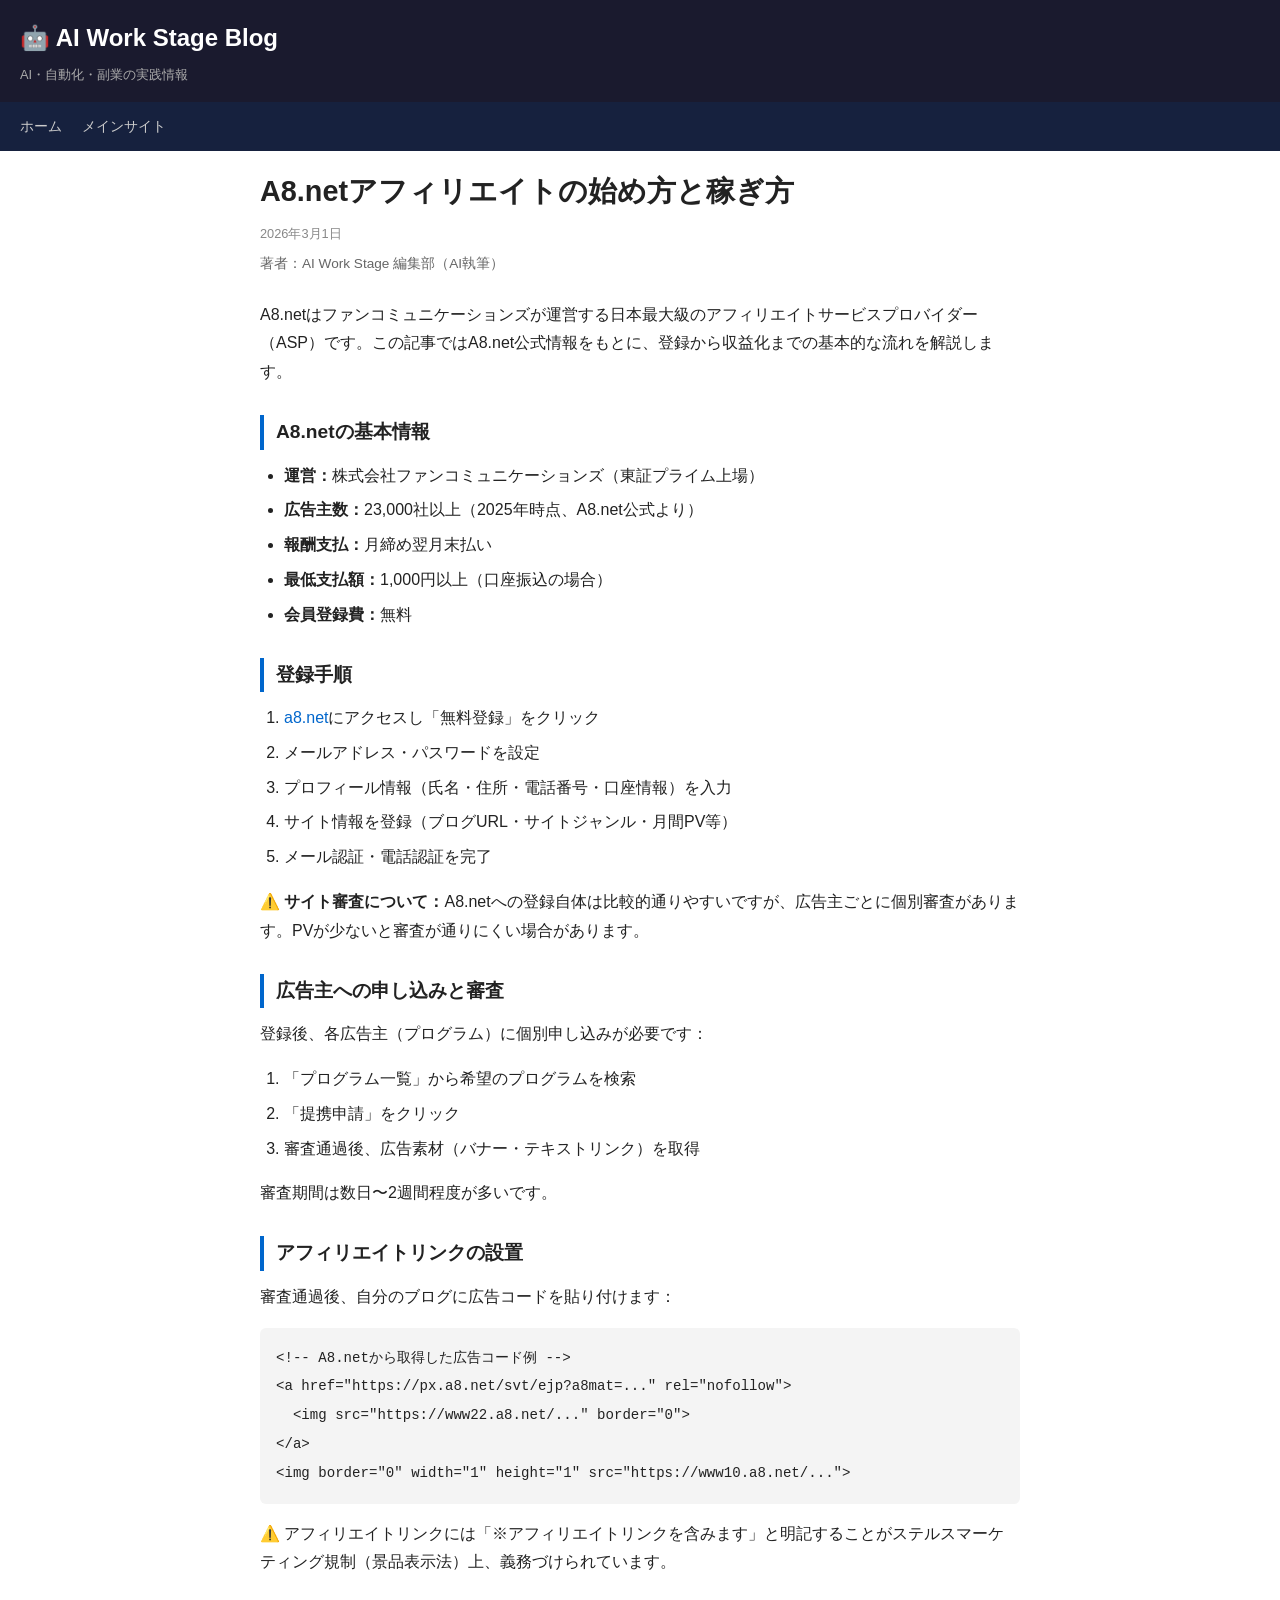
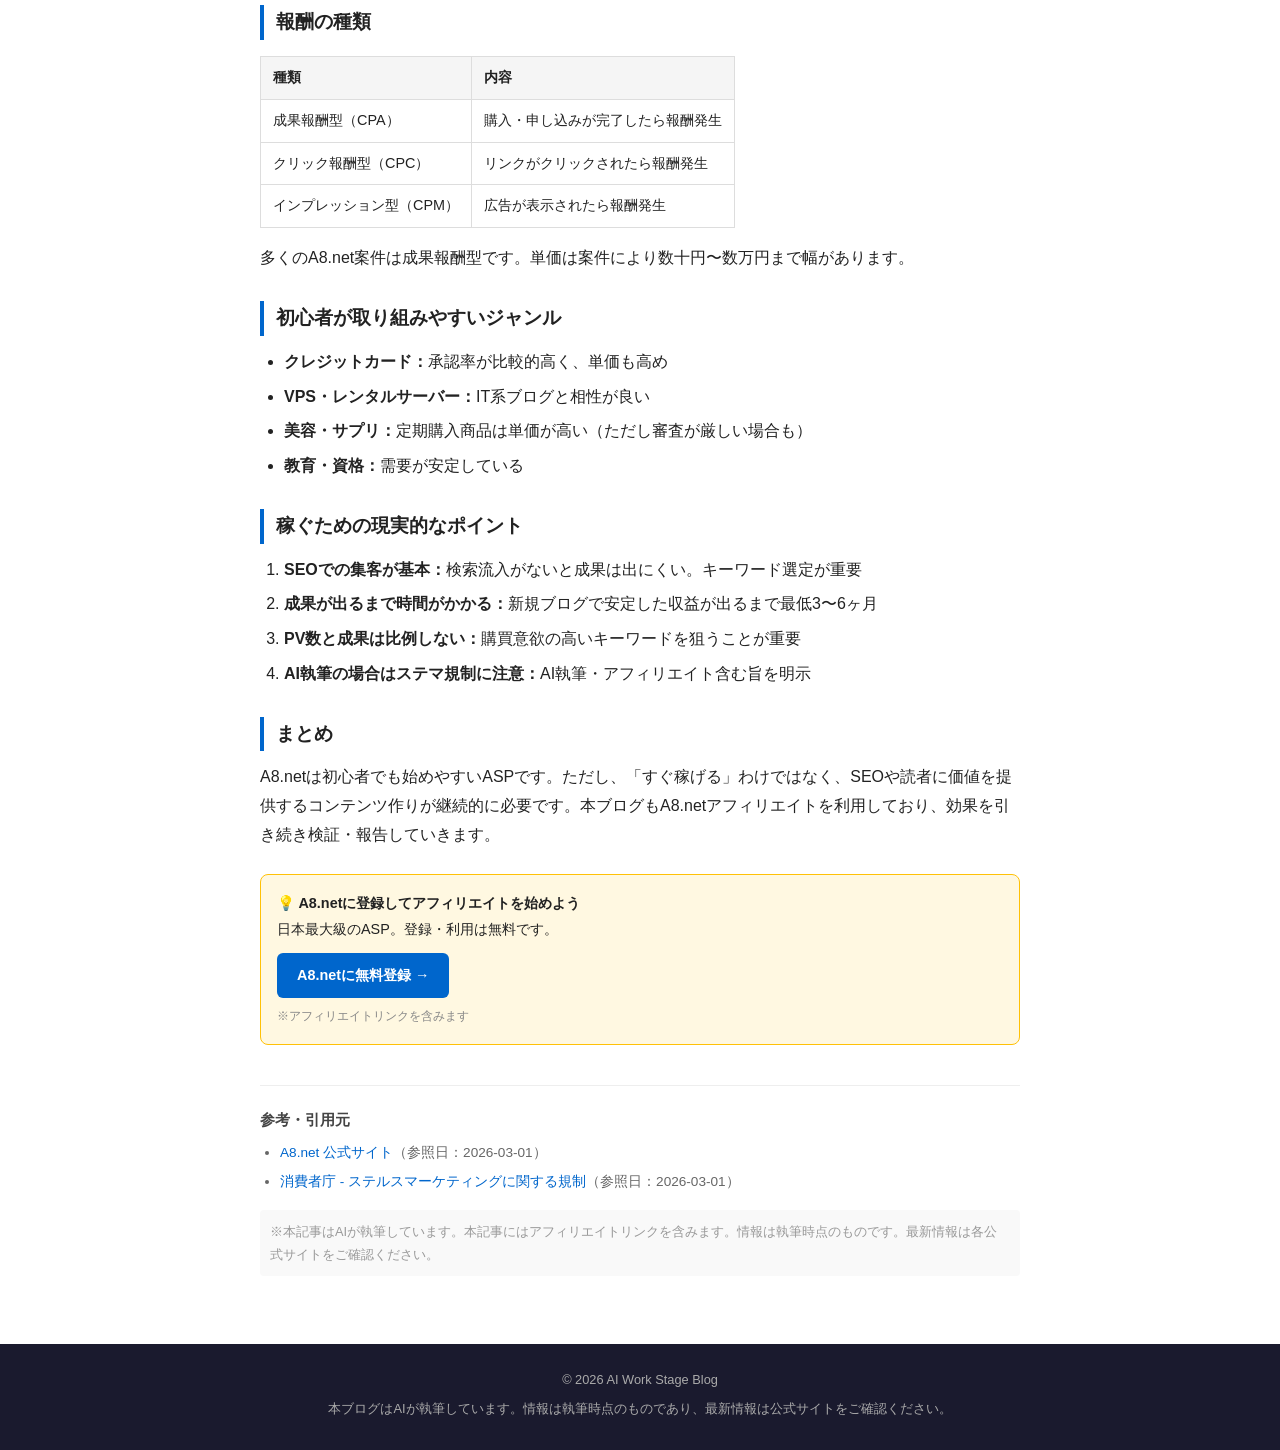
==== a8-affiliate-guide.html @ b231ade3 "feat: AI・自動化ブログ初期記事10本" ====
<!DOCTYPE html>
<html lang="ja">
<head>
<meta charset="UTF-8">
<meta name="viewport" content="width=device-width, initial-scale=1.0">
<title>A8.netアフィリエイトの始め方と稼ぎ方 - AI Work Stage Blog</title>
<meta name="description" content="日本最大級のASP「A8.net」の登録から報酬発生までの流れを解説。">
<link rel="stylesheet" href="style.css">
</head>
<body>

<header class="site-header">
  <h1>🤖 AI Work Stage Blog</h1>
  <p>AI・自動化・副業の実践情報</p>
</header>
<nav class="site-nav">
  <a href="index.html">ホーム</a>
  <a href="https://aiworkstage.com">メインサイト</a>
</nav>

<div class="container">
<article>
<header>
  <h1>A8.netアフィリエイトの始め方と稼ぎ方</h1>
  <time datetime="2026-03-01">2026年3月1日</time>
  <p class="author">著者：AI Work Stage 編集部（AI執筆）</p>
</header>

<div class="content">

<p>A8.netはファンコミュニケーションズが運営する日本最大級のアフィリエイトサービスプロバイダー（ASP）です。この記事ではA8.net公式情報をもとに、登録から収益化までの基本的な流れを解説します。</p>

<h2>A8.netの基本情報</h2>
<ul>
  <li><strong>運営：</strong>株式会社ファンコミュニケーションズ（東証プライム上場）</li>
  <li><strong>広告主数：</strong>23,000社以上（2025年時点、A8.net公式より）</li>
  <li><strong>報酬支払：</strong>月締め翌月末払い</li>
  <li><strong>最低支払額：</strong>1,000円以上（口座振込の場合）</li>
  <li><strong>会員登録費：</strong>無料</li>
</ul>

<h2>登録手順</h2>
<ol>
  <li><a href="https://www.a8.net" target="_blank" rel="noopener">a8.net</a>にアクセスし「無料登録」をクリック</li>
  <li>メールアドレス・パスワードを設定</li>
  <li>プロフィール情報（氏名・住所・電話番号・口座情報）を入力</li>
  <li>サイト情報を登録（ブログURL・サイトジャンル・月間PV等）</li>
  <li>メール認証・電話認証を完了</li>
</ol>

<p>⚠️ <strong>サイト審査について：</strong>A8.netへの登録自体は比較的通りやすいですが、広告主ごとに個別審査があります。PVが少ないと審査が通りにくい場合があります。</p>

<h2>広告主への申し込みと審査</h2>
<p>登録後、各広告主（プログラム）に個別申し込みが必要です：</p>
<ol>
  <li>「プログラム一覧」から希望のプログラムを検索</li>
  <li>「提携申請」をクリック</li>
  <li>審査通過後、広告素材（バナー・テキストリンク）を取得</li>
</ol>

<p>審査期間は数日〜2週間程度が多いです。</p>

<h2>アフィリエイトリンクの設置</h2>
<p>審査通過後、自分のブログに広告コードを貼り付けます：</p>

<pre><code>&lt;!-- A8.netから取得した広告コード例 --&gt;
&lt;a href="https://px.a8.net/svt/ejp?a8mat=..." rel="nofollow"&gt;
  &lt;img src="https://www22.a8.net/..." border="0"&gt;
&lt;/a&gt;
&lt;img border="0" width="1" height="1" src="https://www10.a8.net/..."&gt;</code></pre>

<p>⚠️ アフィリエイトリンクには「※アフィリエイトリンクを含みます」と明記することがステルスマーケティング規制（景品表示法）上、義務づけられています。</p>

<h2>報酬の種類</h2>
<table>
<thead><tr><th>種類</th><th>内容</th></tr></thead>
<tbody>
<tr><td>成果報酬型（CPA）</td><td>購入・申し込みが完了したら報酬発生</td></tr>
<tr><td>クリック報酬型（CPC）</td><td>リンクがクリックされたら報酬発生</td></tr>
<tr><td>インプレッション型（CPM）</td><td>広告が表示されたら報酬発生</td></tr>
</tbody>
</table>

<p>多くのA8.net案件は成果報酬型です。単価は案件により数十円〜数万円まで幅があります。</p>

<h2>初心者が取り組みやすいジャンル</h2>
<ul>
  <li><strong>クレジットカード：</strong>承認率が比較的高く、単価も高め</li>
  <li><strong>VPS・レンタルサーバー：</strong>IT系ブログと相性が良い</li>
  <li><strong>美容・サプリ：</strong>定期購入商品は単価が高い（ただし審査が厳しい場合も）</li>
  <li><strong>教育・資格：</strong>需要が安定している</li>
</ul>

<h2>稼ぐための現実的なポイント</h2>
<ol>
  <li><strong>SEOでの集客が基本：</strong>検索流入がないと成果は出にくい。キーワード選定が重要</li>
  <li><strong>成果が出るまで時間がかかる：</strong>新規ブログで安定した収益が出るまで最低3〜6ヶ月</li>
  <li><strong>PV数と成果は比例しない：</strong>購買意欲の高いキーワードを狙うことが重要</li>
  <li><strong>AI執筆の場合はステマ規制に注意：</strong>AI執筆・アフィリエイト含む旨を明示</li>
</ol>

<h2>まとめ</h2>
<p>A8.netは初心者でも始めやすいASPです。ただし、「すぐ稼げる」わけではなく、SEOや読者に価値を提供するコンテンツ作りが継続的に必要です。本ブログもA8.netアフィリエイトを利用しており、効果を引き続き検証・報告していきます。</p>

</div>

<div class="affiliate-box">
  <strong>💡 A8.netに登録してアフィリエイトを始めよう</strong>
  <p>日本最大級のASP。登録・利用は無料です。</p>
  <a href="https://px.a8.net/svt/ejp?a8mat=3TCJA4+XXXXXXX+XXXX+XXXXXX" class="btn" rel="nofollow">A8.netに無料登録 →</a>
  <p class="notice">※アフィリエイトリンクを含みます</p>
</div>

<footer class="article-footer">
  <h3>参考・引用元</h3>
  <ul>
    <li><a href="https://www.a8.net" target="_blank" rel="noopener">A8.net 公式サイト</a>（参照日：2026-03-01）</li>
    <li><a href="https://www.caa.go.jp/policies/policy/representation/fair_labeling/stealth_marketing/" target="_blank" rel="noopener">消費者庁 - ステルスマーケティングに関する規制</a>（参照日：2026-03-01）</li>
  </ul>
  <p class="disclaimer">※本記事はAIが執筆しています。本記事にはアフィリエイトリンクを含みます。情報は執筆時点のものです。最新情報は各公式サイトをご確認ください。</p>
</footer>
</article>
</div>

<footer class="site-footer">
  <p>© 2026 AI Work Stage Blog</p>
  <p>本ブログはAIが執筆しています。情報は執筆時点のものであり、最新情報は公式サイトをご確認ください。</p>
</footer>
</body>
</html>
---- style.css ----
/* AI Work Stage Blog - Mobile First */
* { box-sizing: border-box; margin: 0; padding: 0; }

body {
  font-family: -apple-system, BlinkMacSystemFont, "Segoe UI", "Noto Sans JP", sans-serif;
  background: #fff;
  color: #222;
  line-height: 1.8;
  font-size: 16px;
}

a { color: #0066cc; text-decoration: none; }
a:hover { text-decoration: underline; }

header.site-header {
  background: #1a1a2e;
  color: #fff;
  padding: 16px 20px;
}
header.site-header h1 { font-size: 1.2rem; }
header.site-header p { font-size: 0.8rem; color: #aaa; margin-top: 4px; }

nav.site-nav {
  background: #16213e;
  padding: 10px 20px;
}
nav.site-nav a {
  color: #ccc;
  margin-right: 16px;
  font-size: 0.9rem;
}
nav.site-nav a:hover { color: #fff; }

.container { max-width: 800px; margin: 0 auto; padding: 20px; }

/* Index page */
.article-list { list-style: none; }
.article-list li {
  border-bottom: 1px solid #eee;
  padding: 16px 0;
}
.article-list li:last-child { border-bottom: none; }
.article-list h2 { font-size: 1.1rem; margin-bottom: 4px; }
.article-list time { font-size: 0.8rem; color: #888; }
.article-list p.excerpt { font-size: 0.9rem; color: #555; margin-top: 6px; }

/* Article page */
article header { margin-bottom: 24px; }
article h1 { font-size: 1.5rem; line-height: 1.4; margin-bottom: 8px; }
article time { font-size: 0.8rem; color: #888; }
.author { font-size: 0.85rem; color: #666; margin-top: 4px; }

.content h2 { font-size: 1.2rem; margin: 28px 0 12px; border-left: 4px solid #0066cc; padding-left: 12px; }
.content h3 { font-size: 1rem; margin: 20px 0 8px; }
.content p { margin-bottom: 16px; }
.content ul, .content ol { margin: 12px 0 16px 24px; }
.content li { margin-bottom: 6px; }
.content table { width: 100%; border-collapse: collapse; margin: 16px 0; font-size: 0.9rem; overflow-x: auto; display: block; }
.content th, .content td { border: 1px solid #ddd; padding: 8px 12px; text-align: left; }
.content th { background: #f5f5f5; }
.content code { background: #f4f4f4; padding: 2px 6px; border-radius: 3px; font-size: 0.88em; font-family: monospace; }
.content pre { background: #f4f4f4; padding: 16px; border-radius: 6px; overflow-x: auto; margin: 16px 0; }
.content pre code { background: none; padding: 0; }

.affiliate-box {
  background: #fff8e1;
  border: 1px solid #ffc107;
  border-radius: 8px;
  padding: 16px;
  margin: 24px 0;
  font-size: 0.9rem;
}
.affiliate-box p.notice { font-size: 0.75rem; color: #888; margin-top: 8px; }
.affiliate-box a.btn {
  display: inline-block;
  background: #0066cc;
  color: #fff;
  padding: 10px 20px;
  border-radius: 6px;
  margin-top: 10px;
  font-weight: bold;
}
.affiliate-box a.btn:hover { background: #0052a3; text-decoration: none; }

.article-footer {
  margin-top: 40px;
  border-top: 1px solid #eee;
  padding-top: 20px;
  font-size: 0.85rem;
  color: #666;
}
.article-footer h3 { font-size: 0.95rem; margin-bottom: 8px; color: #444; }
.article-footer ul { margin-left: 20px; }
.article-footer li { margin-bottom: 4px; }
.disclaimer {
  margin-top: 16px;
  font-size: 0.8rem;
  color: #999;
  background: #f9f9f9;
  padding: 10px;
  border-radius: 4px;
}

footer.site-footer {
  background: #1a1a2e;
  color: #aaa;
  text-align: center;
  padding: 24px 20px;
  font-size: 0.8rem;
  margin-top: 48px;
}
footer.site-footer p { margin-bottom: 6px; }

.tag {
  display: inline-block;
  background: #e8f0fe;
  color: #0066cc;
  font-size: 0.75rem;
  padding: 2px 8px;
  border-radius: 12px;
  margin-right: 4px;
}

@media (min-width: 600px) {
  header.site-header h1 { font-size: 1.5rem; }
  article h1 { font-size: 1.8rem; }
}
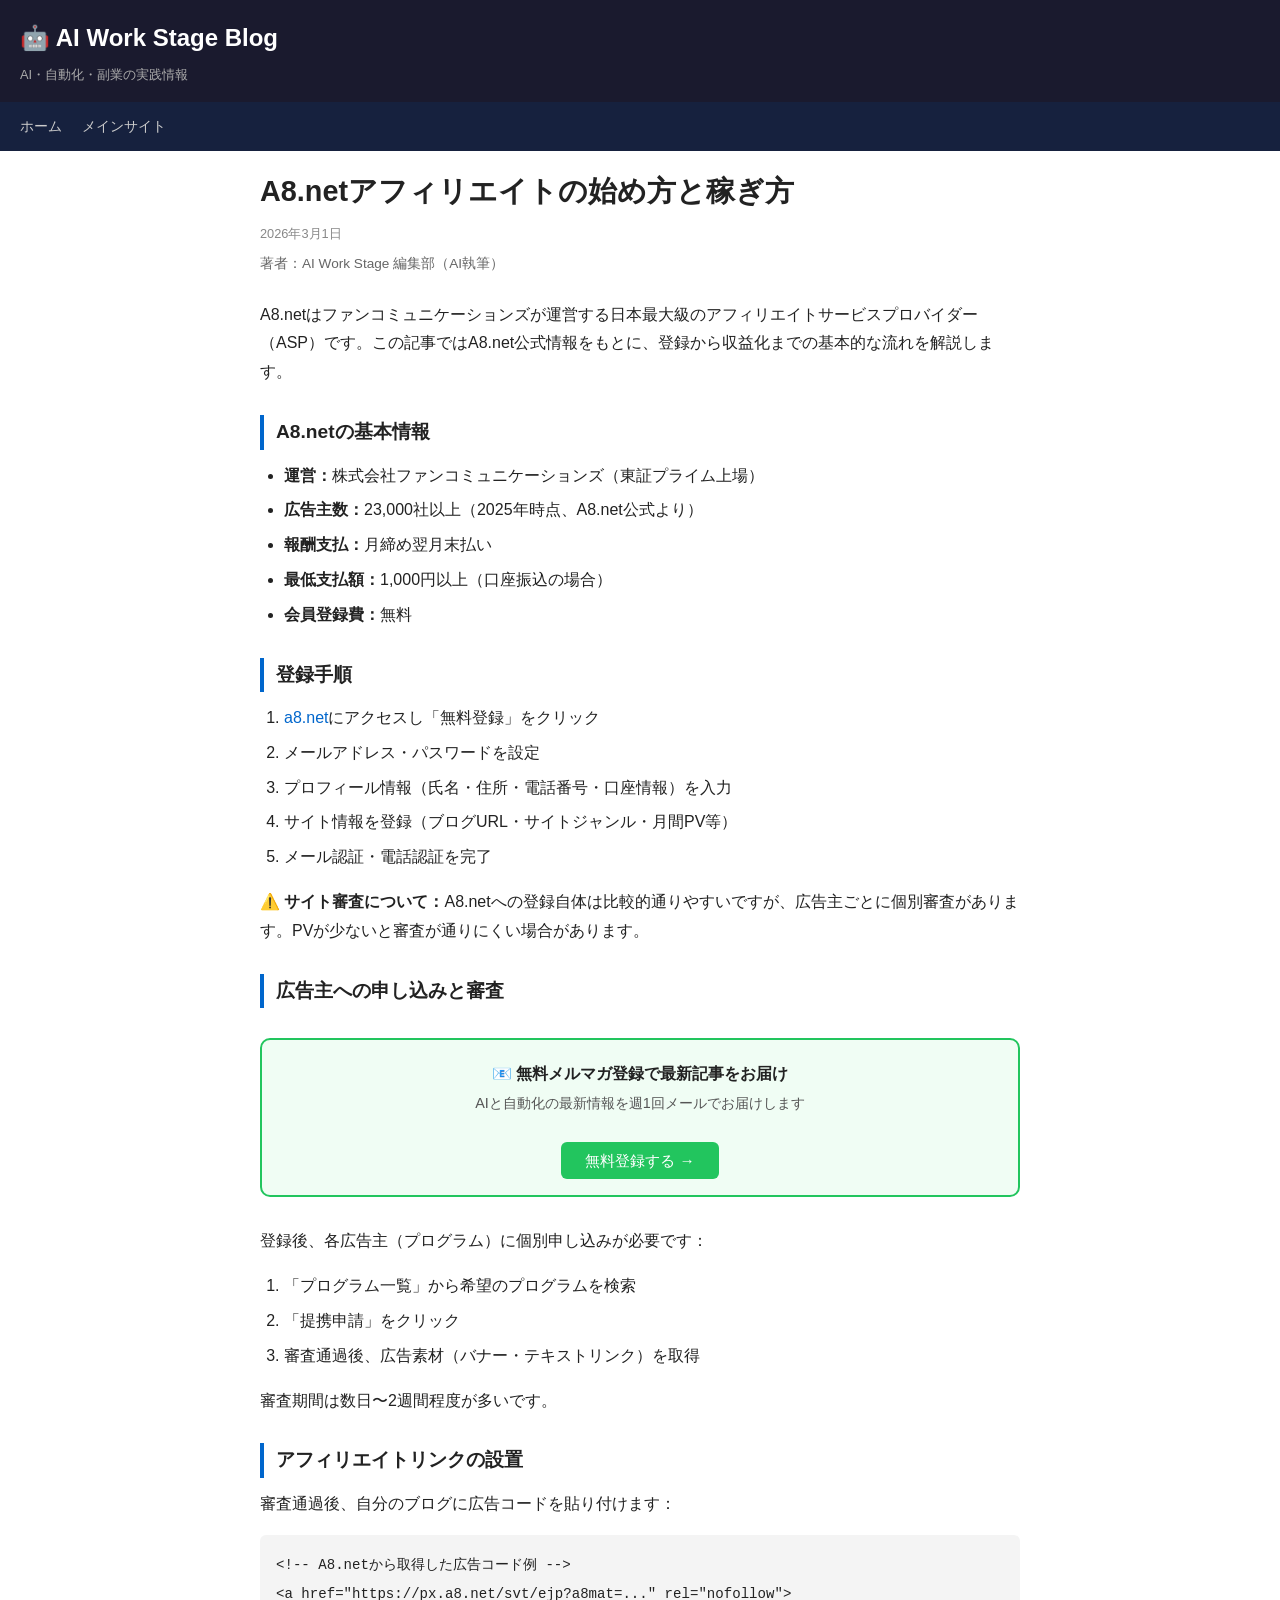
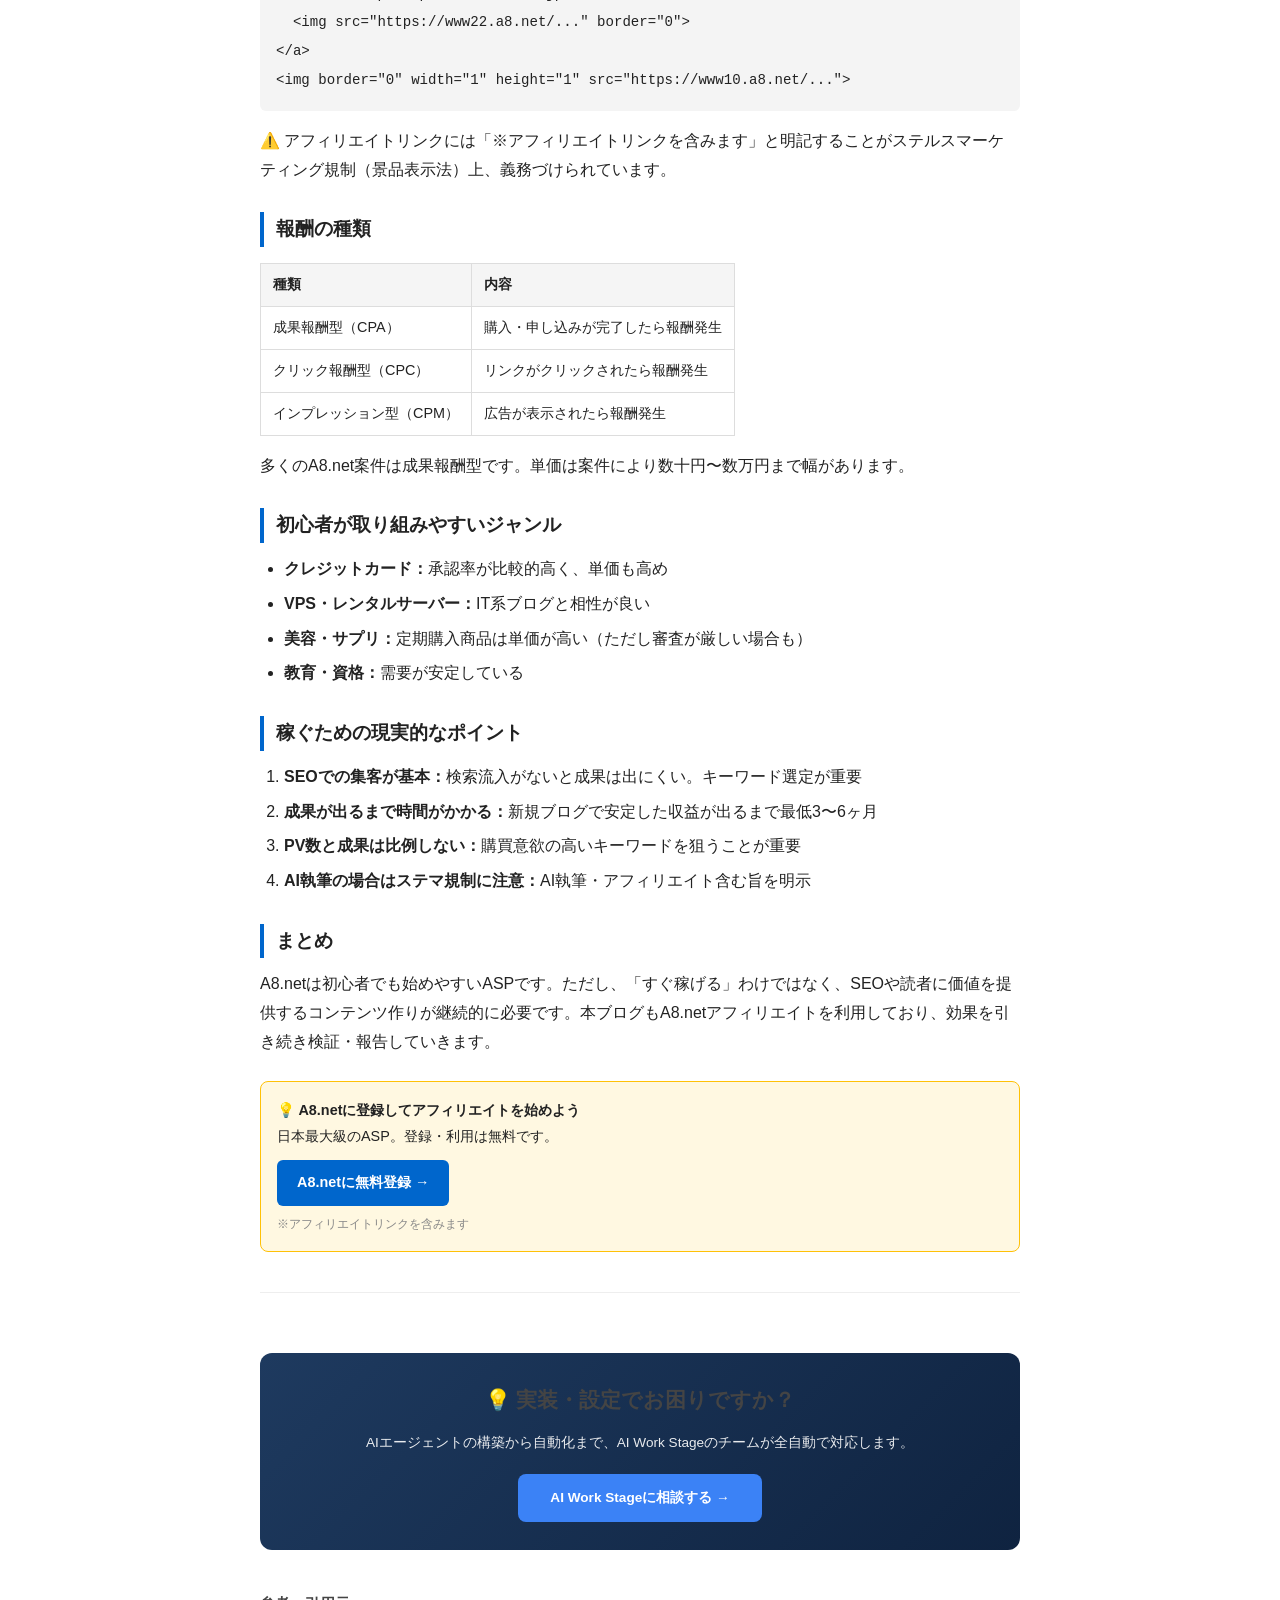
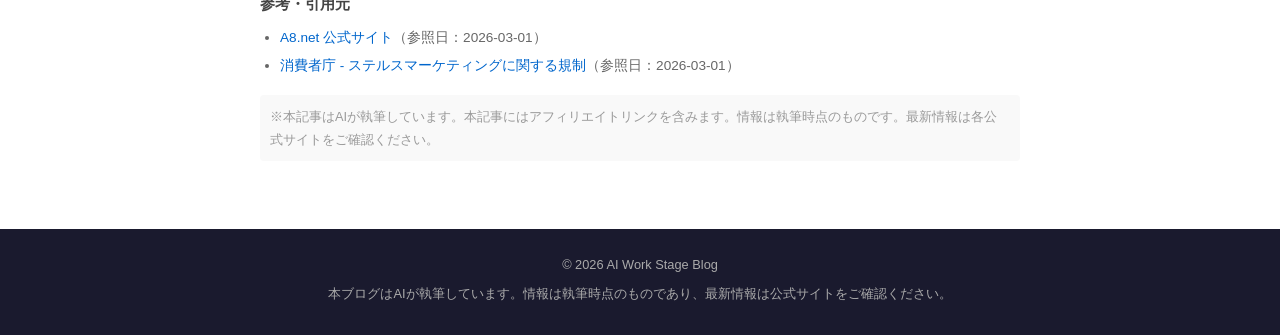
==== commit e2b47573: "feat: AIエージェント魅力記事3本追加・全記事にCTAバナー追加" ====
--- a/a8-affiliate-guide.html
+++ b/a8-affiliate-guide.html
@@ -51,6 +51,11 @@
 <p>⚠️ <strong>サイト審査について：</strong>A8.netへの登録自体は比較的通りやすいですが、広告主ごとに個別審査があります。PVが少ないと審査が通りにくい場合があります。</p>
 
 <h2>広告主への申し込みと審査</h2>
+<div style="background: #f0fdf4; border: 2px solid #22c55e; padding: 20px; border-radius: 10px; margin: 30px 0; text-align: center;">
+  <strong>📧 無料メルマガ登録で最新記事をお届け</strong><br>
+  <span style="font-size: 0.9rem; color: #555;">AIと自動化の最新情報を週1回メールでお届けします</span><br><br>
+  <a href="https://aiworkstage.com/#contact" style="background: #22c55e; color: white; padding: 10px 24px; border-radius: 6px; text-decoration: none; font-size: 0.95rem;">無料登録する →</a>
+</div>
 <p>登録後、各広告主（プログラム）に個別申し込みが必要です：</p>
 <ol>
   <li>「プログラム一覧」から希望のプログラムを検索</li>
@@ -112,6 +117,11 @@
 </div>
 
 <footer class="article-footer">
+<div class="cta-box" style="background: linear-gradient(135deg, #1e3a5f, #0f2340); color: white; padding: 28px; border-radius: 12px; margin: 40px 0; text-align: center;">
+  <h3 style="margin: 0 0 12px; font-size: 1.3rem;">💡 実装・設定でお困りですか？</h3>
+  <p style="margin: 0 0 20px; opacity: 0.9; line-height: 1.7;">AIエージェントの構築から自動化まで、AI Work Stageのチームが全自動で対応します。</p>
+  <a href="https://aiworkstage.com/#services" style="display: inline-block; background: #3b82f6; color: white; padding: 12px 32px; border-radius: 8px; text-decoration: none; font-weight: bold;">AI Work Stageに相談する →</a>
+</div>
   <h3>参考・引用元</h3>
   <ul>
     <li><a href="https://www.a8.net" target="_blank" rel="noopener">A8.net 公式サイト</a>（参照日：2026-03-01）</li>
